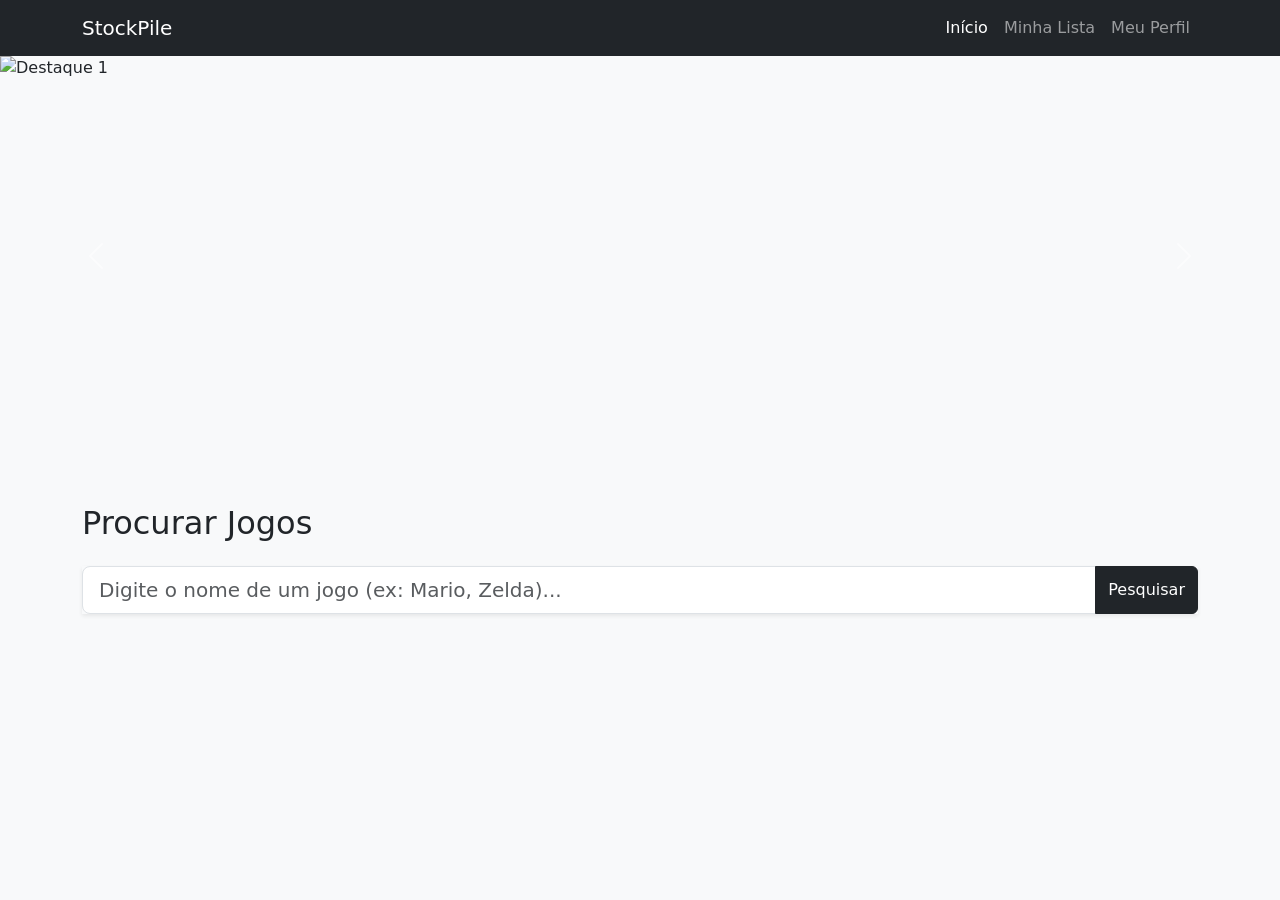
==== index.html @ 50f32a3a "Commit inicial, página inicial, API e LocalStorage" ====
<!DOCTYPE html>
<html lang="pt-BR">
<head>
    <meta charset="UTF-8">
    <meta name="viewport" content="width=device-width, initial-scale=1.0">
    <title>StockPile</title>
    <link href="https://cdn.jsdelivr.net/npm/bootstrap@5.3.2/dist/css/bootstrap.min.css" rel="stylesheet">
    <link rel="stylesheet" href="css/style.css">
</head>
<body class="bg-light">

    <nav class="navbar navbar-expand-lg navbar-dark bg-dark">
        <div class="container">
            <a class="navbar-brand" href="index.html">StockPile</a>
            <button class="navbar-toggler" type="button" data-bs-toggle="collapse" data-bs-target="#navbarNav">
                <span class="navbar-toggler-icon"></span>
            </button>
            <div class="collapse navbar-collapse" id="navbarNav">
                <ul class="navbar-nav ms-auto">
                    <li class="nav-item"><a class="nav-link active" href="index.html">Início</a></li>
                    <li class="nav-item"><a class="nav-link" href="lista.html">Minha Lista</a></li>
                    <li class="nav-item"><a class="nav-link" href="perfil.html">Meu Perfil</a></li>
                </ul>
            </div>
        </div>
    </nav>

    <div id="heroCarousel" class="carousel slide" data-bs-ride="carousel">
        <div class="carousel-inner">
            <div class="carousel-item active">
                <img src="https://placehold.co/1200x400/212529/FFF?text=Destaque+1+placeholder" class="d-block w-100" alt="Destaque 1">
            </div>
            <div class="carousel-item">
                <img src="https://placehold.co/1200x400/212529/FFF?text=Destaque+2+placeholder" class="d-block w-100" alt="Destaque 2">
            </div>
        </div>
        <button class="carousel-control-prev" type="button" data-bs-target="#heroCarousel" data-bs-slide="prev">
            <span class="carousel-control-prev-icon"></span>
        </button>
        <button class="carousel-control-next" type="button" data-bs-target="#heroCarousel" data-bs-slide="next">
            <span class="carousel-control-next-icon"></span>
        </button>
    </div>

    <div class="container my-5">
        <h2 class="mb-4">Procurar Jogos</h2>
        
        <div class="input-group mb-4 shadow-sm">
            <input type="text" id="inputPesquisa" class="form-control form-control-lg" placeholder="Digite o nome de um jogo (ex: Mario, Zelda)...">
            <button class="btn btn-dark" id="btnPesquisar" type="button">Pesquisar</button>
        </div>

        <div class="row g-4" id="vitrineJogos">
            </div>
    </div>

    <div class="modal fade" id="logModal" tabindex="-1" aria-hidden="true">
        <div class="modal-dialog">
            <div class="modal-content">
                <div class="modal-header">
                    <h5 class="modal-title">Registar Jogo</h5>
                    <button type="button" class="btn-close" data-bs-dismiss="modal"></button>
                </div>
                <div class="modal-body">
                    <form id="formAdicionarLog">
                        <div class="mb-3">
                            <label class="form-label">Nome do Jogo</label>
                            <input type="text" class="form-control" id="nomeJogo" required>
                        </div>
                        <div class="mb-3">
                            <label class="form-label">Status</label>
                            <select class="form-select" id="statusJogo">
                                <option value="quero_jogar">Quero Jogar</option>
                                <option value="jogando">A Jogar</option>
                                <option value="zerado">Terminado</option>
                                <option value="abandonado">Abandonado</option>
                            </select>
                        </div>
                        <div class="mb-3">
                            <label class="form-label">Nota (1 a 5)</label>
                            <input type="number" class="form-control" id="notaJogo" min="1" max="5">
                        </div>
                        <div class="mb-3">
                            <label class="form-label">Review / Anotações</label>
                            <textarea class="form-control" id="reviewJogo" rows="3"></textarea>
                        </div>
                    </form>
                </div>
                <div class="modal-footer">
                    <button type="button" class="btn btn-success" id="btnSalvarLog">Guardar no Log</button>
                </div>
            </div>
        </div>
    </div>

    <script src="https://cdn.jsdelivr.net/npm/bootstrap@5.3.2/dist/js/bootstrap.bundle.min.js"></script>
    <script src="js/script.js"></script>
</body>
</html>
---- css/style.css ----
.carousel-item img { 
    height: 400px; 
    object-fit: cover; 
}

.card-img-top { 
    height: 250px; 
    object-fit: cover; 
}
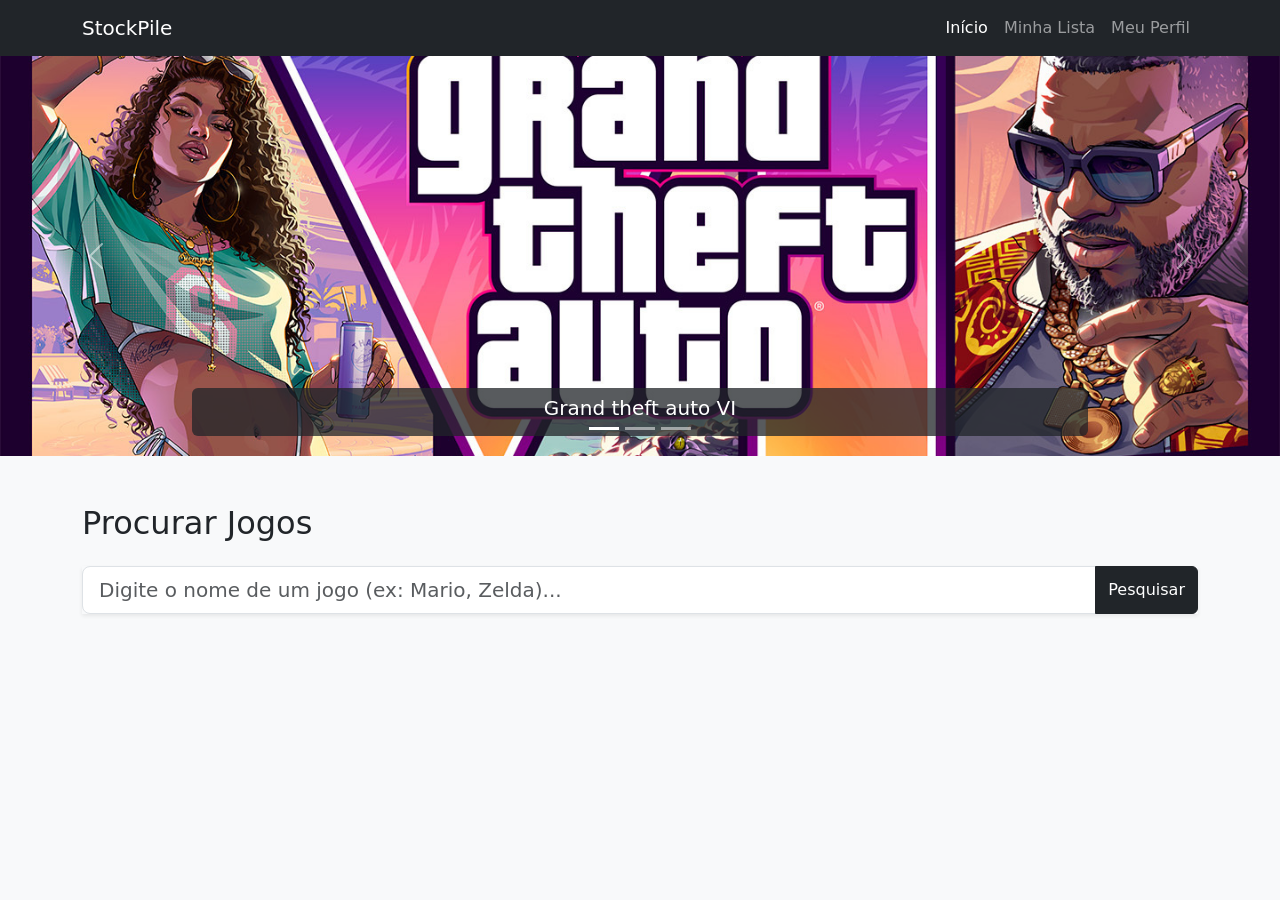
==== commit bcfd49f7: "Carrossel adicionado" ====
--- a/index.html
+++ b/index.html
@@ -25,20 +25,43 @@
         </div>
     </nav>
 
-    <div id="heroCarousel" class="carousel slide" data-bs-ride="carousel">
+   <div id="heroCarousel" class="carousel slide" data-bs-ride="carousel">
+        <div class="carousel-indicators">
+            <button type="button" data-bs-target="#heroCarousel" data-bs-slide-to="0" class="active"></button>
+            <button type="button" data-bs-target="#heroCarousel" data-bs-slide-to="1"></button>
+            <button type="button" data-bs-target="#heroCarousel" data-bs-slide-to="2"></button>
+        </div>
+
         <div class="carousel-inner">
             <div class="carousel-item active">
-                <img src="https://placehold.co/1200x400/212529/FFF?text=Destaque+1+placeholder" class="d-block w-100" alt="Destaque 1">
+                <img src="/img/gta6.jpg" class="d-block w-100" alt="Hollow Knight">
+                <div class="carousel-caption d-none d-md-block bg-dark bg-opacity-75 rounded p-2">
+                    <h5>Grand theft auto VI</h5>
+                </div>
             </div>
+            
             <div class="carousel-item">
-                <img src="https://placehold.co/1200x400/212529/FFF?text=Destaque+2+placeholder" class="d-block w-100" alt="Destaque 2">
+                <img src="/img/eafc26.jpg" class="d-block w-100" alt="Valorant">
+                <div class="carousel-caption d-none d-md-block bg-dark bg-opacity-75 rounded p-2">
+                    <h5>EA Sports FC 26</h5>
+                </div>
+            </div>
+
+            <div class="carousel-item">
+                <img src="/img/re9.jpg" class="d-block w-100" alt="The Walking Dead">
+                <div class="carousel-caption d-none d-md-block bg-dark bg-opacity-75 rounded p-2">
+                    <h5>Resident Evil Requiem</h5>
+                </div>
             </div>
         </div>
+
         <button class="carousel-control-prev" type="button" data-bs-target="#heroCarousel" data-bs-slide="prev">
-            <span class="carousel-control-prev-icon"></span>
+            <span class="carousel-control-prev-icon" aria-hidden="true"></span>
+            <span class="visually-hidden">Anterior</span>
         </button>
         <button class="carousel-control-next" type="button" data-bs-target="#heroCarousel" data-bs-slide="next">
-            <span class="carousel-control-next-icon"></span>
+            <span class="carousel-control-next-icon" aria-hidden="true"></span>
+            <span class="visually-hidden">Próximo</span>
         </button>
     </div>
 
@@ -63,6 +86,8 @@
                 </div>
                 <div class="modal-body">
                     <form id="formAdicionarLog">
+                        <input type="hidden" id="imagemJogo">
+
                         <div class="mb-3">
                             <label class="form-label">Nome do Jogo</label>
                             <input type="text" class="form-control" id="nomeJogo" required>
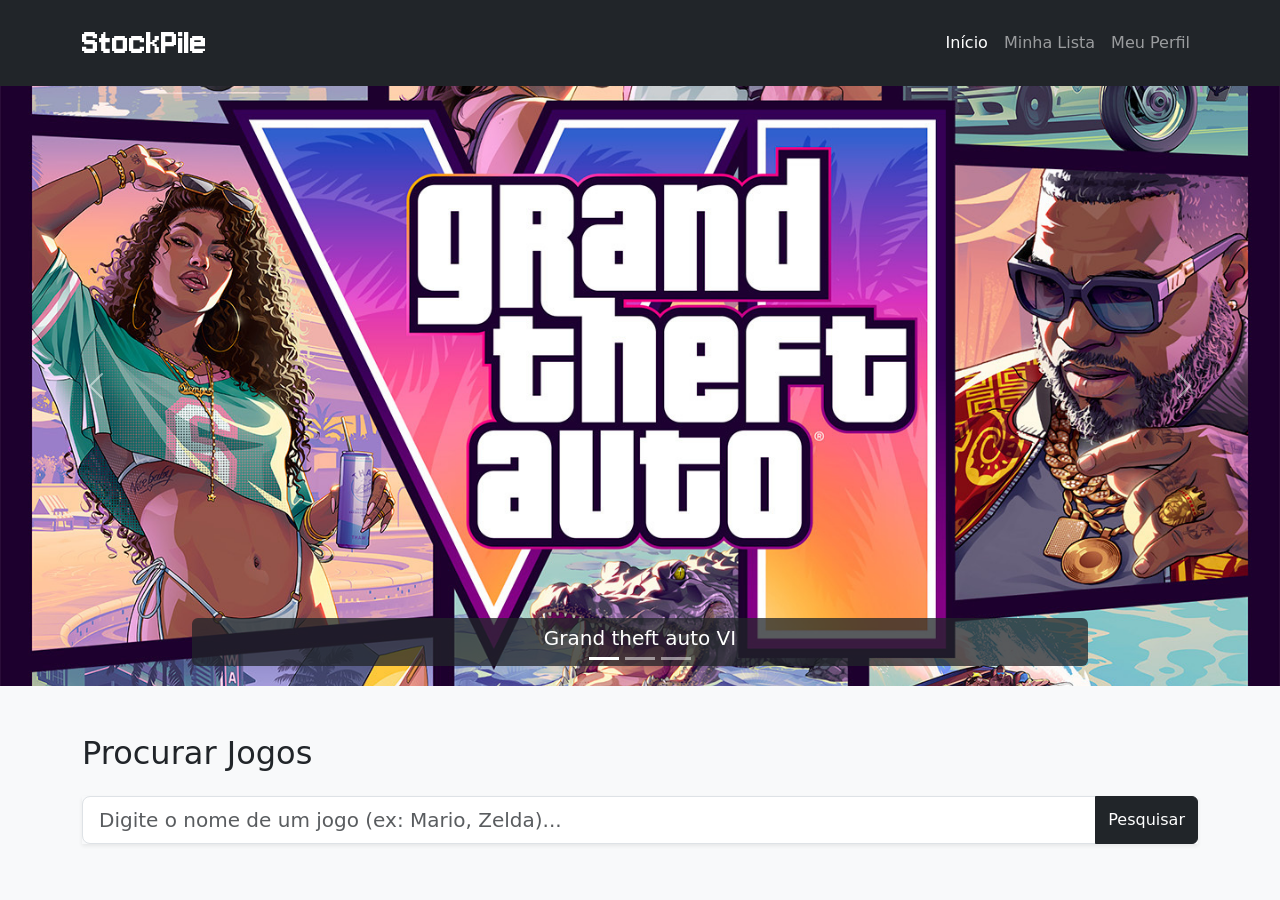
==== commit b3ea99dc: "fonte stockpile" ====
--- a/index.html
+++ b/index.html
@@ -5,13 +5,16 @@
     <meta name="viewport" content="width=device-width, initial-scale=1.0">
     <title>StockPile</title>
     <link href="https://cdn.jsdelivr.net/npm/bootstrap@5.3.2/dist/css/bootstrap.min.css" rel="stylesheet">
-    <link rel="stylesheet" href="css/style.css">
+    <link rel="preconnect" href="https://fonts.googleapis.com">
+    <link rel="preconnect" href="https://fonts.gstatic.com" crossorigin>
+    <link href="https://fonts.googleapis.com/css2?family=Jersey+10&display=swap" rel="stylesheet">
+    <link rel="stylesheet" href="/css/style.css"
 </head>
+
 <body class="bg-light">
-
     <nav class="navbar navbar-expand-lg navbar-dark bg-dark">
         <div class="container">
-            <a class="navbar-brand" href="index.html">StockPile</a>
+            <a class="navbar-brand jersey-10-regular" href="index.html">StockPile</a>
             <button class="navbar-toggler" type="button" data-bs-toggle="collapse" data-bs-target="#navbarNav">
                 <span class="navbar-toggler-icon"></span>
             </button>
--- a/css/style.css
+++ b/css/style.css
@@ -1,9 +1,16 @@
 .carousel-item img { 
-    height: 400px; 
+    height: 600px; 
     object-fit: cover; 
 }
 
 .card-img-top { 
     height: 250px; 
     object-fit: cover; 
+}
+
+.jersey-10-regular {
+  font-family: "Jersey 10", sans-serif;
+  font-weight: 400;
+  font-size: 40px;
+  font-style: normal;
 }
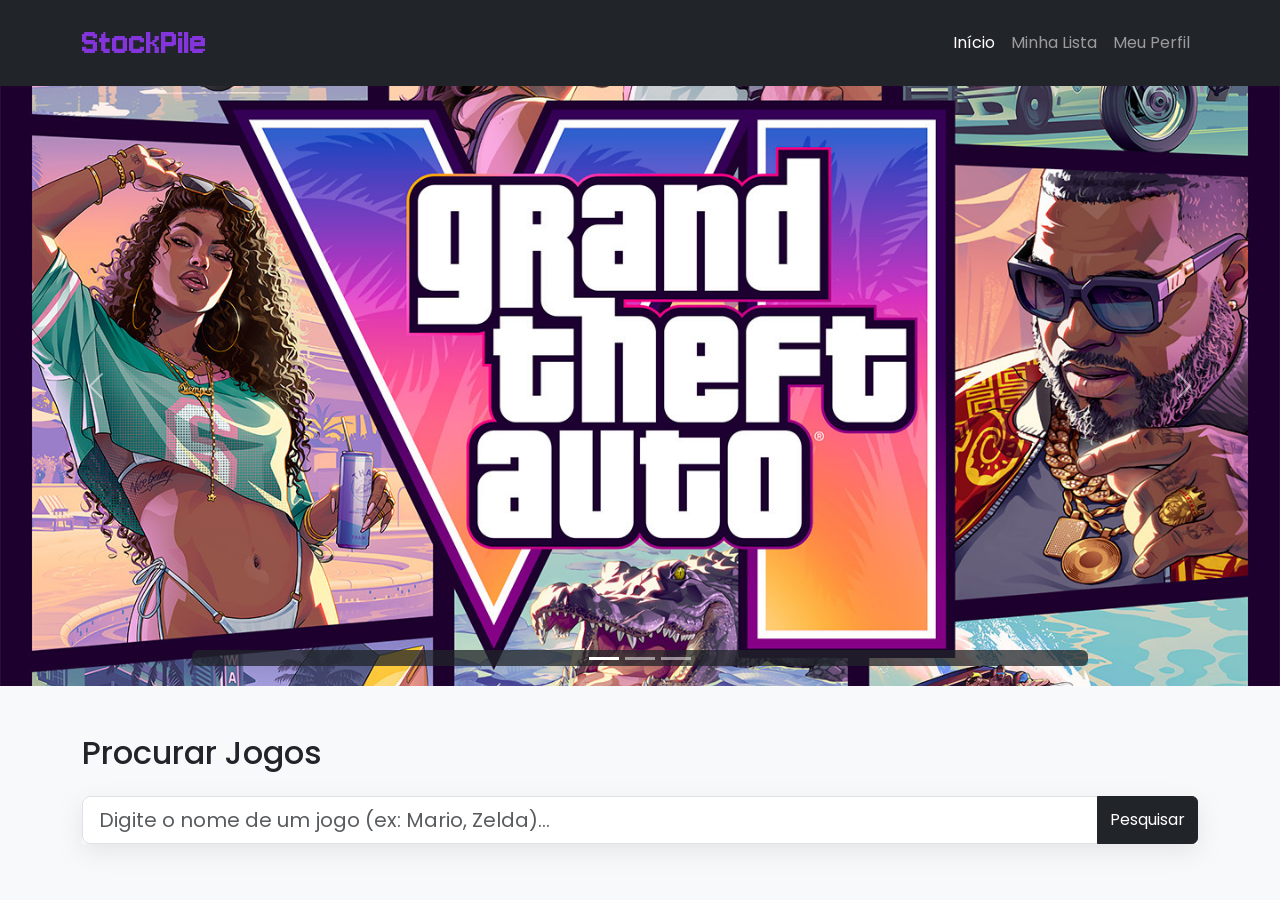
==== commit edb517fb: "Editar perfil adicionado" ====
--- a/index.html
+++ b/index.html
@@ -39,21 +39,18 @@
             <div class="carousel-item active">
                 <img src="/img/gta6.jpg" class="d-block w-100" alt="Hollow Knight">
                 <div class="carousel-caption d-none d-md-block bg-dark bg-opacity-75 rounded p-2">
-                    <h5>Grand theft auto VI</h5>
                 </div>
             </div>
             
             <div class="carousel-item">
                 <img src="/img/eafc26.jpg" class="d-block w-100" alt="Valorant">
                 <div class="carousel-caption d-none d-md-block bg-dark bg-opacity-75 rounded p-2">
-                    <h5>EA Sports FC 26</h5>
                 </div>
             </div>
 
             <div class="carousel-item">
                 <img src="/img/re9.jpg" class="d-block w-100" alt="The Walking Dead">
                 <div class="carousel-caption d-none d-md-block bg-dark bg-opacity-75 rounded p-2">
-                    <h5>Resident Evil Requiem</h5>
                 </div>
             </div>
         </div>
--- a/css/style.css
+++ b/css/style.css
@@ -1,3 +1,10 @@
+@import url('https://fonts.googleapis.com/css2?family=Poppins:wght@400;600&display=swap');
+
+body {
+    font-family: 'Poppins', sans-serif;
+    background-color: #f4f6f9; /* Um cinza mais chique que o padrão */
+}
+
 .carousel-item img { 
     height: 600px; 
     object-fit: cover; 
@@ -13,4 +20,56 @@
   font-weight: 400;
   font-size: 40px;
   font-style: normal;
+  color: #8335db;
+}
+
+.card {
+    border: none;
+    border-radius: 12px;
+    transition: transform 0.3s ease, box-shadow 0.3s ease;
+}
+
+.card:hover {
+    transform: translateY(-8px);
+    box-shadow: 0 15px 30px rgba(0,0,0,0.1) !important;
+}
+
+.shadow-sm {
+    box-shadow: 0 8px 24px rgba(149, 157, 165, 0.2) !important;
+}
+
+.btn-primary {
+    background-color: #8335db;
+    border: none;
+    border-radius: 8px;
+    font-weight: 600;
+    transition: all 0.2s;
+}
+
+.btn-primary:hover {
+    background-color: #4f46e5;
+    transform: scale(1.05);
+}
+
+.form-control:focus {
+    border-color: #8335db;
+    box-shadow: 0 0 0 0.25rem rgba(99, 102, 241, 0.25);
+}
+
+.btn-editar-perfil {
+    background-color: #8335db;
+    color: #ffffff;
+    border: none;
+    border-radius: 8px;
+    padding: 8px 20px;
+    font-size: 14px;
+    font-weight: 600;
+    transition: all 0.3s ease;
+}
+
+.btn-editar-perfil:hover {
+    background-color: #8335db;
+    color: #ffffff; 
+    transform: translateY(-2px); 
+    box-shadow: 0 6px 15px rgba(99, 102, 241, 0.4); 
 }
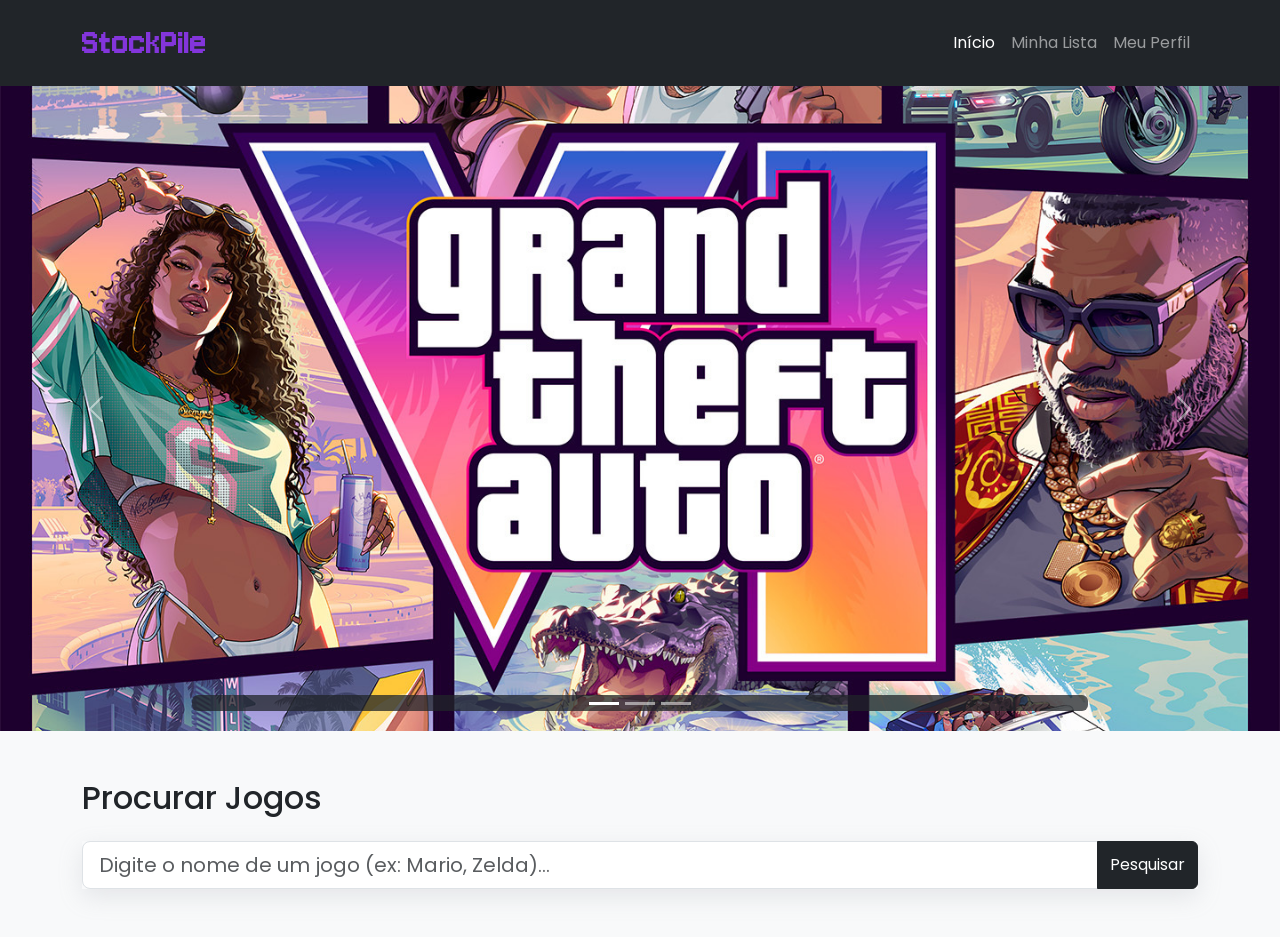
==== commit 2e297df3: "Atualização do carrossel e ajustes nos textos" ====
--- a/index.html
+++ b/index.html
@@ -8,7 +8,7 @@
     <link rel="preconnect" href="https://fonts.googleapis.com">
     <link rel="preconnect" href="https://fonts.gstatic.com" crossorigin>
     <link href="https://fonts.googleapis.com/css2?family=Jersey+10&display=swap" rel="stylesheet">
-    <link rel="stylesheet" href="/css/style.css"
+    <link rel="stylesheet" href="/css/style.css">
 </head>
 
 <body class="bg-light">
@@ -37,19 +37,19 @@
 
         <div class="carousel-inner">
             <div class="carousel-item active">
-                <img src="/img/gta6.jpg" class="d-block w-100" alt="Hollow Knight">
+                <img src="/img/gta6.jpg" class="d-block w-100" alt="GTA6">
                 <div class="carousel-caption d-none d-md-block bg-dark bg-opacity-75 rounded p-2">
                 </div>
             </div>
             
             <div class="carousel-item">
-                <img src="/img/eafc26.jpg" class="d-block w-100" alt="Valorant">
+                <img src="/img/eafc26.jpg" class="d-block w-100 img-eafc" alt="EAFC26">
                 <div class="carousel-caption d-none d-md-block bg-dark bg-opacity-75 rounded p-2">
                 </div>
             </div>
 
             <div class="carousel-item">
-                <img src="/img/re9.jpg" class="d-block w-100" alt="The Walking Dead">
+                <img src="/img/re9.jpg" class="d-block w-100" alt="Resident Evil 9">
                 <div class="carousel-caption d-none d-md-block bg-dark bg-opacity-75 rounded p-2">
                 </div>
             </div>
@@ -81,7 +81,7 @@
         <div class="modal-dialog">
             <div class="modal-content">
                 <div class="modal-header">
-                    <h5 class="modal-title">Registar Jogo</h5>
+                    <h5 class="modal-title">Registrar Jogo</h5>
                     <button type="button" class="btn-close" data-bs-dismiss="modal"></button>
                 </div>
                 <div class="modal-body">
@@ -95,8 +95,8 @@
                         <div class="mb-3">
                             <label class="form-label">Status</label>
                             <select class="form-select" id="statusJogo">
+                                <option value="jogando">Jogando</option>
                                 <option value="quero_jogar">Quero Jogar</option>
-                                <option value="jogando">A Jogar</option>
                                 <option value="zerado">Terminado</option>
                                 <option value="abandonado">Abandonado</option>
                             </select>
@@ -112,7 +112,7 @@
                     </form>
                 </div>
                 <div class="modal-footer">
-                    <button type="button" class="btn btn-success" id="btnSalvarLog">Guardar no Log</button>
+                    <button type="button" class="btn btn-success" id="btnSalvarLog">Guardar na Lista!</button>
                 </div>
             </div>
         </div>
--- a/css/style.css
+++ b/css/style.css
@@ -6,8 +6,12 @@
 }
 
 .carousel-item img { 
-    height: 600px; 
+    height: 645px; 
     object-fit: cover; 
+}
+
+.img-eafc {
+    object-position: center top;
 }
 
 .card-img-top { 
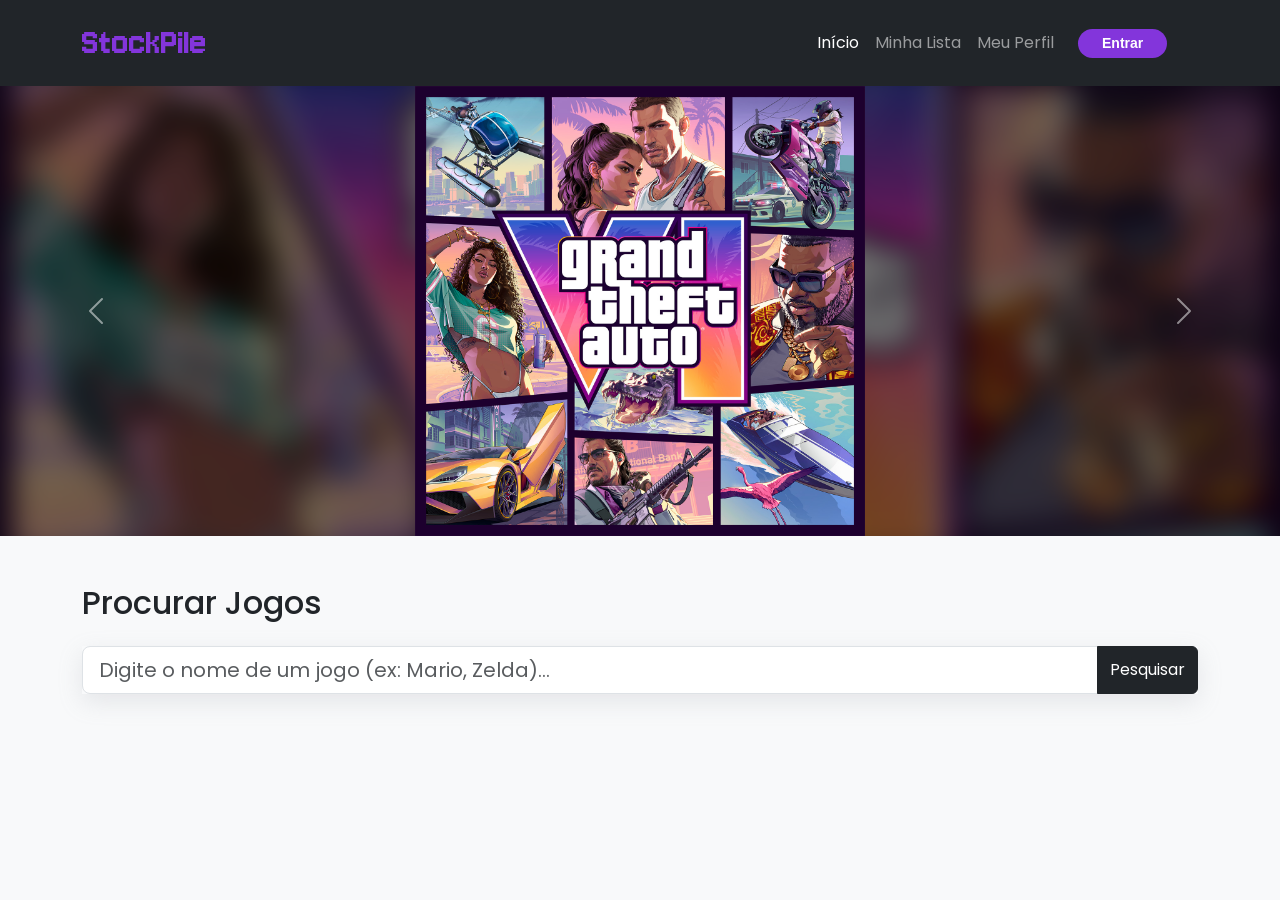
==== commit 0cfac7cb: "feat: nova funcionalidade de registrar usuário, melhorias visuais, correção de bugs" ====
--- a/index.html
+++ b/index.html
@@ -8,7 +8,8 @@
     <link rel="preconnect" href="https://fonts.googleapis.com">
     <link rel="preconnect" href="https://fonts.gstatic.com" crossorigin>
     <link href="https://fonts.googleapis.com/css2?family=Jersey+10&display=swap" rel="stylesheet">
-    <link rel="stylesheet" href="/css/style.css">
+    <link rel="stylesheet" href="css/style.css">
+    <link rel="icon" type="image/png" href="img/favicon.png">
 </head>
 
 <body class="bg-light">
@@ -19,10 +20,13 @@
                 <span class="navbar-toggler-icon"></span>
             </button>
             <div class="collapse navbar-collapse" id="navbarNav">
-                <ul class="navbar-nav ms-auto">
+                <ul class="navbar-nav ms-auto align-items-center">
                     <li class="nav-item"><a class="nav-link active" href="index.html">Início</a></li>
                     <li class="nav-item"><a class="nav-link" href="lista.html">Minha Lista</a></li>
                     <li class="nav-item"><a class="nav-link" href="perfil.html">Meu Perfil</a></li>
+                    <li class="nav-item ms-lg-3" id="navAuthArea">
+                        <button class="btn btn-outline-light btn-sm" data-bs-toggle="modal" data-bs-target="#modalAuth">Entrar</button>
+                    </li>
                 </ul>
             </div>
         </div>
@@ -37,19 +41,22 @@
 
         <div class="carousel-inner">
             <div class="carousel-item active">
-                <img src="/img/gta6.jpg" class="d-block w-100" alt="GTA6">
+                <div class="carousel-bg-blur" style="background-image: url('img/gta6.jpg');"></div>
+                <img src="img/gta6.jpg" class="d-block carousel-img-contain" alt="GTA6">
                 <div class="carousel-caption d-none d-md-block bg-dark bg-opacity-75 rounded p-2">
                 </div>
             </div>
             
             <div class="carousel-item">
-                <img src="/img/eafc26.jpg" class="d-block w-100 img-eafc" alt="EAFC26">
+                <div class="carousel-bg-blur" style="background-image: url('img/eafc26.jpg');"></div>
+                <img src="img/eafc26.jpg" class="d-block carousel-img-contain" alt="EAFC26">
                 <div class="carousel-caption d-none d-md-block bg-dark bg-opacity-75 rounded p-2">
                 </div>
             </div>
 
             <div class="carousel-item">
-                <img src="/img/re9.jpg" class="d-block w-100" alt="Resident Evil 9">
+                <div class="carousel-bg-blur" style="background-image: url('img/re9.jpg');"></div>
+                <img src="img/re9.jpg" class="d-block carousel-img-contain" alt="Resident Evil 9">
                 <div class="carousel-caption d-none d-md-block bg-dark bg-opacity-75 rounded p-2">
                 </div>
             </div>
@@ -118,7 +125,89 @@
         </div>
     </div>
 
+    <div class="modal fade" id="modalAuth" tabindex="-1" aria-labelledby="modalAuthLabel" aria-hidden="true">
+        <div class="modal-dialog modal-dialog-centered">
+            <div class="modal-content border-0 shadow-lg">
+                <div class="modal-header bg-dark text-white border-0 py-3">
+                    <h5 class="modal-title jersey-10-regular text-purple fs-2" id="modalAuthLabel">StockPile</h5>
+                    <button type="button" class="btn-close btn-close-white" data-bs-dismiss="modal" aria-label="Close"></button>
+                </div>
+                <div class="modal-body p-4">
+                    <ul class="nav nav-pills nav-fill mb-4 p-1 bg-light rounded-pill" id="pills-tab" role="tablist">
+                        <li class="nav-item" role="presentation">
+                            <button class="nav-link active rounded-pill fw-semibold py-2" id="tab-login" data-bs-toggle="pill" data-bs-target="#panel-login" type="button" role="tab" aria-selected="true">Entrar</button>
+                        </li>
+                        <li class="nav-item" role="presentation">
+                            <button class="nav-link rounded-pill fw-semibold py-2" id="tab-cadastro" data-bs-toggle="pill" data-bs-target="#panel-cadastro" type="button" role="tab" aria-selected="false">Cadastrar-se</button>
+                        </li>
+                    </ul>
+                    
+                    <div class="tab-content" id="pills-tabContent">
+                        <div class="tab-pane fade show active" id="panel-login" role="tabpanel" aria-labelledby="tab-login">
+                            <form id="formLogin">
+                                <div class="mb-3">
+                                    <label for="loginUsername" class="form-label fw-semibold">Usuário</label>
+                                    <input type="text" class="form-control py-2" id="loginUsername" placeholder="Digite seu usuário..." required autocomplete="username">
+                                </div>
+                                <div class="mb-3">
+                                    <label for="loginPassword" class="form-label fw-semibold">Senha</label>
+                                    <input type="password" class="form-control py-2" id="loginPassword" placeholder="Digite sua senha..." required autocomplete="current-password">
+                                </div>
+                                <button type="submit" class="btn btn-primary w-100 py-2.5 mt-3 fw-bold shadow-sm">Fazer Login</button>
+                            </form>
+                        </div>
+                        
+                        <div class="tab-pane fade" id="panel-cadastro" role="tabpanel" aria-labelledby="tab-cadastro">
+                            <form id="formCadastro">
+                                <div class="mb-3">
+                                    <label for="cadName" class="form-label fw-semibold">Nome Completo</label>
+                                    <input type="text" class="form-control py-2" id="cadName" placeholder="Ex: Gabriel Silva..." required>
+                                </div>
+                                <div class="mb-3">
+                                    <label for="cadUsername" class="form-label fw-semibold">Nome de Usuário</label>
+                                    <input type="text" class="form-control py-2" id="cadUsername" placeholder="Ex: gabrielsilva..." required>
+                                    <div class="form-text">Usado para fazer login (sem espaços ou caracteres especiais).</div>
+                                </div>
+                                <div class="mb-3">
+                                    <label for="cadBio" class="form-label fw-semibold">Biografia / Descrição (Opcional)</label>
+                                    <input type="text" class="form-control py-2" id="cadBio" placeholder="Ex: Apaixonado por RPGs e jogos retrô...">
+                                </div>
+                                <div class="row">
+                                    <div class="col-md-6 mb-3">
+                                        <label for="cadPassword" class="form-label fw-semibold">Senha</label>
+                                        <input type="password" class="form-control py-2" id="cadPassword" placeholder="Crie uma senha..." required autocomplete="new-password">
+                                    </div>
+                                    <div class="col-md-6 mb-3">
+                                        <label for="cadConfirmPassword" class="form-label fw-semibold">Confirmar Senha</label>
+                                        <input type="password" class="form-control py-2" id="cadConfirmPassword" placeholder="Repita a senha..." required autocomplete="new-password">
+                                    </div>
+                                </div>
+                                <button type="submit" class="btn btn-success w-100 py-2.5 mt-3 fw-bold shadow-sm border-0">Criar Minha Conta</button>
+                            </form>
+                        </div>
+                    </div>
+                </div>
+            </div>
+        </div>
+    </div>
+
+    <div class="modal fade" id="customConfirmModal" tabindex="-1" aria-hidden="true">
+        <div class="modal-dialog modal-dialog-centered confirm-modal-dialog">
+            <div class="modal-content border-0 shadow-lg">
+                <div class="modal-body p-4 text-center">
+                    <h5 class="fw-bold mb-2">Confirmação</h5>
+                    <p class="text-muted mb-4 confirm-text" id="confirmModalText">Mensagem</p>
+                    <div class="d-flex gap-2 justify-content-center">
+                        <button type="button" class="btn btn-light rounded-pill px-4" data-bs-dismiss="modal">Cancelar</button>
+                        <button type="button" class="btn btn-danger rounded-pill px-4" id="btnConfirmarAcao">Confirmar</button>
+                    </div>
+                </div>
+            </div>
+        </div>
+    </div>
+
     <script src="https://cdn.jsdelivr.net/npm/bootstrap@5.3.2/dist/js/bootstrap.bundle.min.js"></script>
+    <script src="js/auth.js"></script>
     <script src="js/script.js"></script>
 </body>
 </html>
--- a/css/style.css
+++ b/css/style.css
@@ -2,16 +2,42 @@
 
 body {
     font-family: 'Poppins', sans-serif;
-    background-color: #f4f6f9; /* Um cinza mais chique que o padrão */
-}
-
-.carousel-item img { 
-    height: 645px; 
-    object-fit: cover; 
-}
-
-.img-eafc {
-    object-position: center top;
+    background-color: #f4f6f9;
+}
+
+.carousel-item {
+    height: 450px;
+    position: relative;
+    overflow: hidden;
+    background-color: #0d0d13;
+}
+
+@media (max-width: 768px) {
+    .carousel-item {
+        height: 250px;
+    }
+}
+
+.carousel-bg-blur {
+    position: absolute;
+    top: -20px;
+    left: -20px;
+    right: -20px;
+    bottom: -20px;
+    background-size: cover;
+    background-position: center;
+    filter: blur(15px) brightness(0.45);
+    z-index: 1;
+}
+
+.carousel-img-contain {
+    position: relative;
+    z-index: 2;
+    height: 100%;
+    width: auto !important;
+    max-width: 100%;
+    margin: 0 auto;
+    object-fit: contain;
 }
 
 .card-img-top { 
@@ -76,4 +102,186 @@
     color: #ffffff; 
     transform: translateY(-2px); 
     box-shadow: 0 6px 15px rgba(99, 102, 241, 0.4); 
+}
+
+#navAuthArea {
+    min-width: 120px;
+}
+
+.text-purple {
+    color: #8335db !important;
+}
+
+.bg-purple-badge {
+    background-color: rgba(131, 53, 219, 0.15) !important;
+    border: 1px solid rgba(131, 53, 219, 0.4);
+    color: #c084fc !important;
+    font-size: 0.9rem;
+    font-weight: 600;
+}
+
+.modal-content {
+    border-radius: 16px;
+    overflow: hidden;
+}
+
+.modal-header {
+    background-color: #1e1e2d !important;
+    border-bottom: none;
+}
+
+.modal-footer {
+    border-top: none;
+}
+
+.nav-pills .nav-link {
+    color: #495057;
+    transition: all 0.2s ease;
+}
+
+.nav-pills .nav-link.active {
+    background-color: #8335db !important;
+    color: #ffffff !important;
+}
+
+.form-control:focus, .form-select:focus {
+    border-color: #8335db;
+    box-shadow: 0 0 0 0.25rem rgba(131, 53, 219, 0.25) !important;
+}
+
+.btn-success {
+    background-color: #10b981;
+    border: none;
+    font-weight: 600;
+    border-radius: 8px;
+    transition: all 0.2s ease;
+}
+
+.btn-success:hover {
+    background-color: #059669;
+    transform: translateY(-1px);
+}
+
+.btn {
+    transition: all 0.2s ease;
+}
+
+.toast-container {
+    position: fixed;
+    bottom: 24px;
+    right: 24px;
+    z-index: 1100;
+    display: flex;
+    flex-direction: column;
+    gap: 12px;
+}
+
+.custom-toast {
+    background-color: #1e1e2d;
+    color: #ffffff;
+    border-left: 5px solid #8335db;
+    padding: 14px 20px;
+    border-radius: 12px;
+    box-shadow: 0 10px 30px rgba(0, 0, 0, 0.2);
+    display: flex;
+    align-items: center;
+    gap: 12px;
+    min-width: 280px;
+    max-width: 400px;
+    animation: toastSlideIn 0.3s cubic-bezier(0.16, 1, 0.3, 1) forwards, toastFadeOut 0.3s 3.2s cubic-bezier(0.16, 1, 0.3, 1) forwards;
+    opacity: 0;
+}
+
+.custom-toast.toast-success {
+    border-left-color: #10b981;
+}
+
+.custom-toast.toast-danger {
+    border-left-color: #ef4444;
+}
+
+.custom-toast.toast-warning {
+    border-left-color: #f59e0b;
+}
+
+@keyframes toastSlideIn {
+    from {
+        transform: translateX(120%);
+        opacity: 0;
+    }
+    to {
+        transform: translateX(0);
+        opacity: 1;
+    }
+}
+
+@keyframes toastFadeOut {
+    from {
+        transform: translateX(0);
+        opacity: 1;
+    }
+    to {
+        transform: translateX(120%);
+        opacity: 0;
+    }
+}
+
+#modalAuthLabel {
+    color: #a78bfa !important;
+    font-size: 2.2rem !important;
+}
+
+.confirm-modal-dialog {
+    max-width: 400px;
+}
+
+.confirm-text {
+    font-size: 0.95em;
+}
+
+#btnConfirmarAcao {
+    background-color: #ef4444;
+    border: none;
+}
+
+#btnConfirmarAcao:hover {
+    background-color: #dc2626;
+}
+
+.rounded-16 {
+    border-radius: 16px !important;
+}
+
+.library-card-img {
+    border-top-left-radius: 12px;
+    border-top-right-radius: 12px;
+    height: 200px;
+    object-fit: cover;
+}
+
+.game-note-text {
+    font-size: 0.9em;
+}
+
+.game-review-text {
+    font-size: 0.85em;
+    display: -webkit-box;
+    -webkit-line-clamp: 3;
+    -webkit-box-orient: vertical;
+    overflow: hidden;
+}
+
+.game-card-clickable {
+    cursor: pointer;
+}
+
+.detalhe-img {
+    max-height: 300px;
+    object-fit: cover;
+    width: 100%;
+}
+
+.detalhe-review-box {
+    max-height: 200px;
+    overflow-y: auto;
 }
